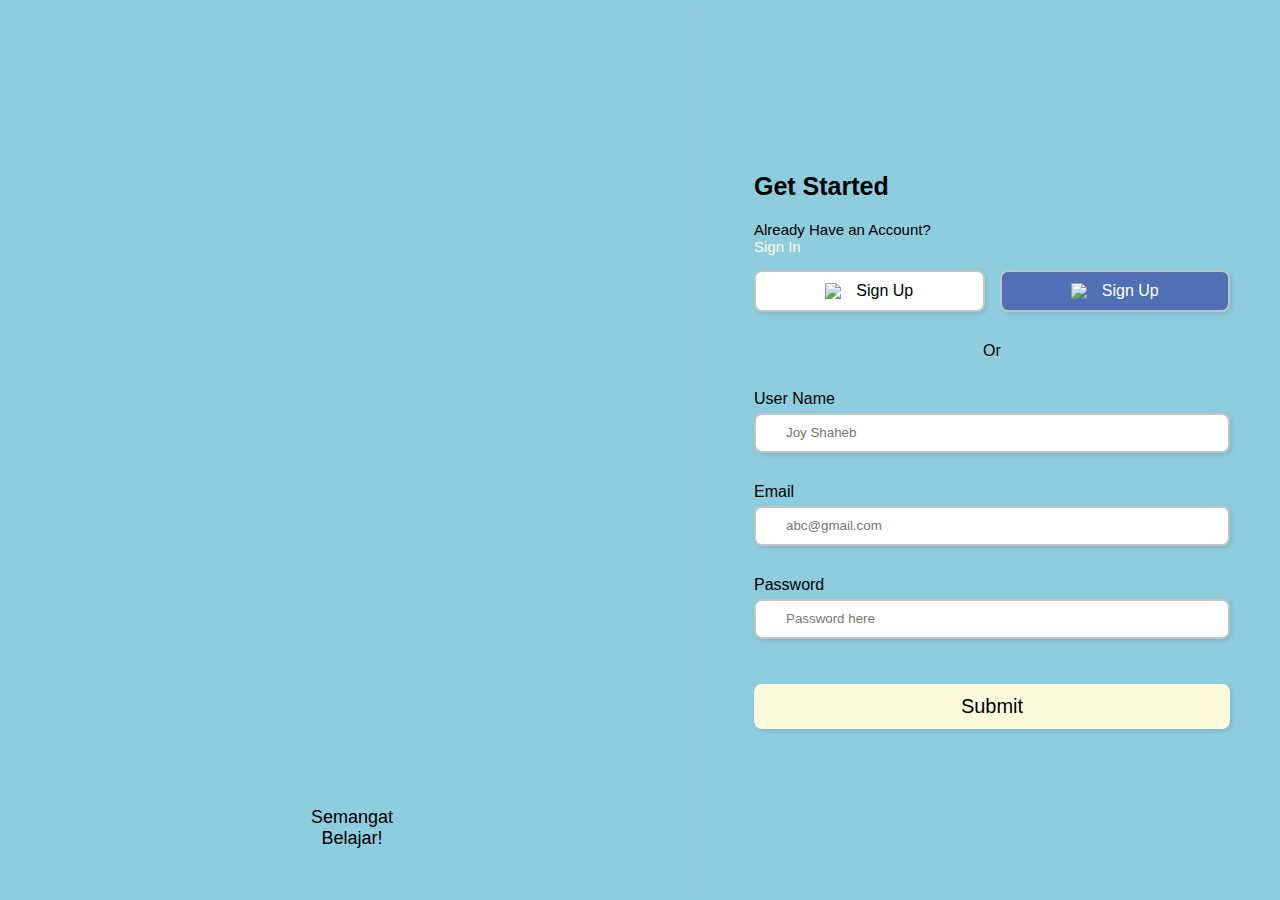
==== index.html @ c8156cbc "index.html" ====
<!DOCTYPE html>
<html lang="en">
  <head>
    <meta charset="UTF-8" />
    <meta http-equiv="X-UA-Compatible" content="IE=edge" />
    <meta name="viewport" content="width=device-width, initial-scale=1.0" />
    <link rel="stylesheet" href="form.css" />
    <link
      rel="stylesheet"
      href="https://use.fontawesome.com/releases/v5.15.4/css/all.css"
      integrity="sha384-DyZ88mC6Up2uqS4h/KRgHuoeGwBcD4Ng9SiP4dIRy0EXTlnuz47vAwmeGwVChigm"
      crossorigin="anonymous"
    />
    <title>Form Validation</title>
  </head>
  <body>
    <div class="container">
      <div class="content">
        <div class="logo">
          <img src="images/logo.svg" alt="" />
        </div>
        <div class="image"></div>
        <div class="text">
          Semangat<br />
          Belajar!
        </div>
      </div>
      <form id="form">
        <div class="social">
          <div class="title">Get Started</div>
          <div class="question">
            Already Have an Account? <br />
            <span>Sign In</span>
          </div>

          <div class="btn">
            <div class="btn-1">
              <img
                src="https://img.icons8.com/color/30/000000/google-logo.png"
              />
              Sign Up
            </div>
            <div class="btn-2">
              <img
                src="https://img.icons8.com/ios-filled/30/ffffff/facebook-new.png"
              />
              Sign Up
            </div>
          </div>

          <div class="or">Or</div>
        </div>

        <!-- Username Input here -->
        <div>
          <label for="username">User Name</label>
          <i class="fas fa-user"></i>
          <input
            type="text"
            name="username"
            id="username"
            placeholder="Joy Shaheb"
          />
          <i class="fas fa-exclamation-circle failure-icon"></i>
          <i class="far fa-check-circle success-icon"></i>
          <div class="error"></div>
        </div>

        <!-- Email Input here -->
        <div>
          <label for="email">Email</label>
          <i class="far fa-envelope"></i>
          <input
            type="email"
            name="email"
            id="email"
            placeholder="abc@gmail.com"
          />
          <i class="fas fa-exclamation-circle failure-icon"></i>
          <i class="far fa-check-circle success-icon"></i>
          <div class="error"></div>
        </div>

        <!-- Password Input here -->
        <div>
          <label for="password">Password</label>
          <i class="fas fa-lock"></i>
          <input
            type="password"
            name="password"
            id="password"
            placeholder="Password here"
          />
          <i class="fas fa-exclamation-circle failure-icon"></i>
          <i class="far fa-check-circle success-icon"></i>
          <div class="error"></div>
        </div>

        <button type="submit" id="submit">Submit</button>
      </form>
    </div>
    <script src="main.js"></script>
  </body>
</html>
---- form.css ----
/**
* ! changing default styles of brower
**/

* {
    margin: 0;
    padding: 0;
    box-sizing: border-box;
  }
  
  body {
    font-family: sans-serif;
  }
  
  .container {
    display: flex;
    flex-direction: row;
    background-color: #8ECDDD;
  }
  
  /**
  * ! style rules for content section
  **/
  
  .content {
    display: flex;
    flex-direction: column;
    justify-content: space-around;
    background-image: url("gbr.png");
    width: 55%;
    min-height: 100vh;
    padding: 10px 20px;
  }
  
  .image {
    background-image: url("./images/illustration.svg");
    background-repeat: no-repeat;
    background-size: contain;
    background-position: center;
    /* border: 2px solid black; */
    height: 65%;
  }
  
  .text {
    text-align: center;
    color: rgb(0, 0, 0);
    font-size: 18px;
  }
  
  /**
  * ! style rules for form section
  **/
  
  form {
    display: flex;
    flex-direction: column;
    justify-content: center;
    width: 45%;
    /* max-width: 400px; */
    box-shadow: 2px 2px 4px rgba(0, 0, 0, 0.1);
    padding: 50px;
  }
  
  .title {
    font-size: 25px;
    font-weight: bold;
    margin-bottom: 20px;
  }
  
  form div input {
    width: 100%;
    height: 40px;
    border-radius: 8px;
    outline: none;
    border: 2px solid #c4c4c4;
    padding: 0 30px;
    box-shadow: 2px 2px 4px rgba(0, 0, 0, 0.1);
  }
  
  label {
    display: block;
    margin-bottom: 5px;
  }
  
  form div {
    position: relative;
    margin-bottom: 15px;
  }
  
  input:focus {
    border: 2px solid #FFFADD;
  }
  
  /**
  * ! style rules for social section
  **/
  
  .btn {
    display: flex;
    flex-direction: row;
    justify-content: space-between;
    gap: 15px;
  }
  
  .btn-1,
  .btn-2 {
    padding: 10px 5px;
    width: 100%;
    display: flex;
    gap: 15px;
    justify-content: center;
    align-items: center;
    border: 2px solid #c4c4c4;
    border-radius: 8px;
    box-shadow: 2px 2px 4px rgba(0, 0, 0, 0.1);
    cursor: pointer;
  }
  .btn-1{
    background-color: white;
  }
  .btn-2 {
    background-color: #4f70b5;
    color: white;
  }
  
  .or {
    text-align: center;
  }
  
  .question {
    font-size: 15px;
  }
  
  span {
    color: #FFFADD;
    cursor: pointer;
  }
  
  /**
  * ! style rules for form icons
  **/
  
  form div i {
    position: absolute;
    padding: 10px;
  }
  
  .success-icon,
  .failure-icon {
    right: 0;
    opacity: 0;
  }
  
  .failure-icon,
  .error {
    color: red;
  }
  
  .success-icon {
    color: green;
  }
  
  .error {
    font-size: 14.5px;
    margin-top: 5px;
  }
  
  /**
  * ! style rules for button 
  **/
  
  button {
    margin-top: 15px;
    width: 100%;
    height: 45px;
    background-color: #FFFADD;
    border: 2px solid #FFFADD;
    border-radius: 8px;
    color: black;
    font-size: 20px;
    cursor: pointer;
    box-shadow: 2px 2px 4px rgba(0, 0, 0, 0.1);
    transition: all 0.1s ease;
  }
  
  button:hover {
    opacity: 0.8;
  }
  
  /**
  * ! Media Queries are here
  **/
  
  @media (max-width: 900px) {
    .container {
      flex-direction: column;
    }
  
    form,
    .content {
      width: 100%;
    }
  
    .btn {
      flex-direction: column;
    }
    .image {
      height: 70vh;
    }
  }
  
  @media (max-width: 425px) {
    form {
      padding: 20px;
    }
  }
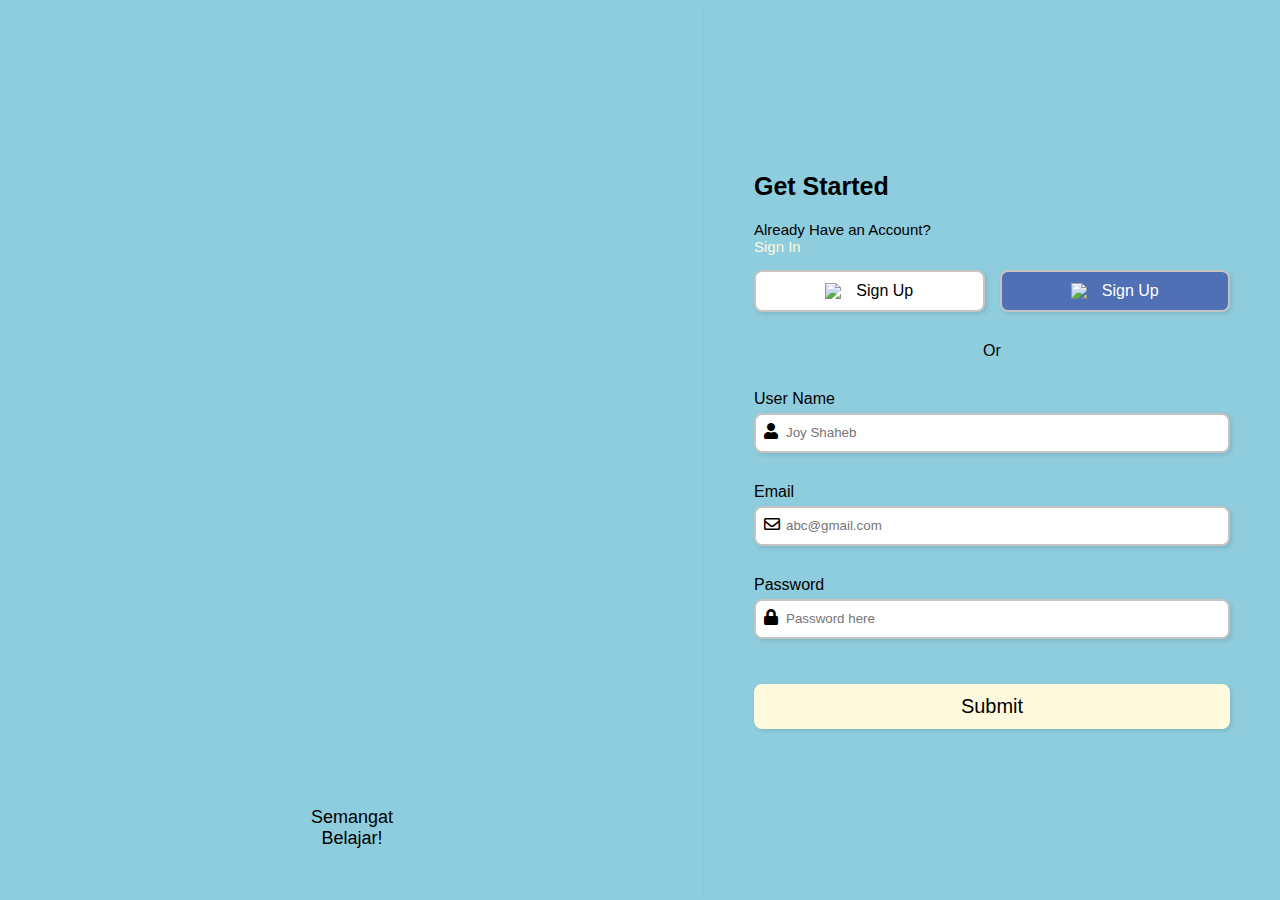
==== commit 8a29e13b: "index.html" ====
--- a/index.html
+++ b/index.html
@@ -8,8 +8,6 @@
     <link
       rel="stylesheet"
       href="https://use.fontawesome.com/releases/v5.15.4/css/all.css"
-      integrity="sha384-DyZ88mC6Up2uqS4h/KRgHuoeGwBcD4Ng9SiP4dIRy0EXTlnuz47vAwmeGwVChigm"
-      crossorigin="anonymous"
     />
     <title>Form Validation</title>
   </head>
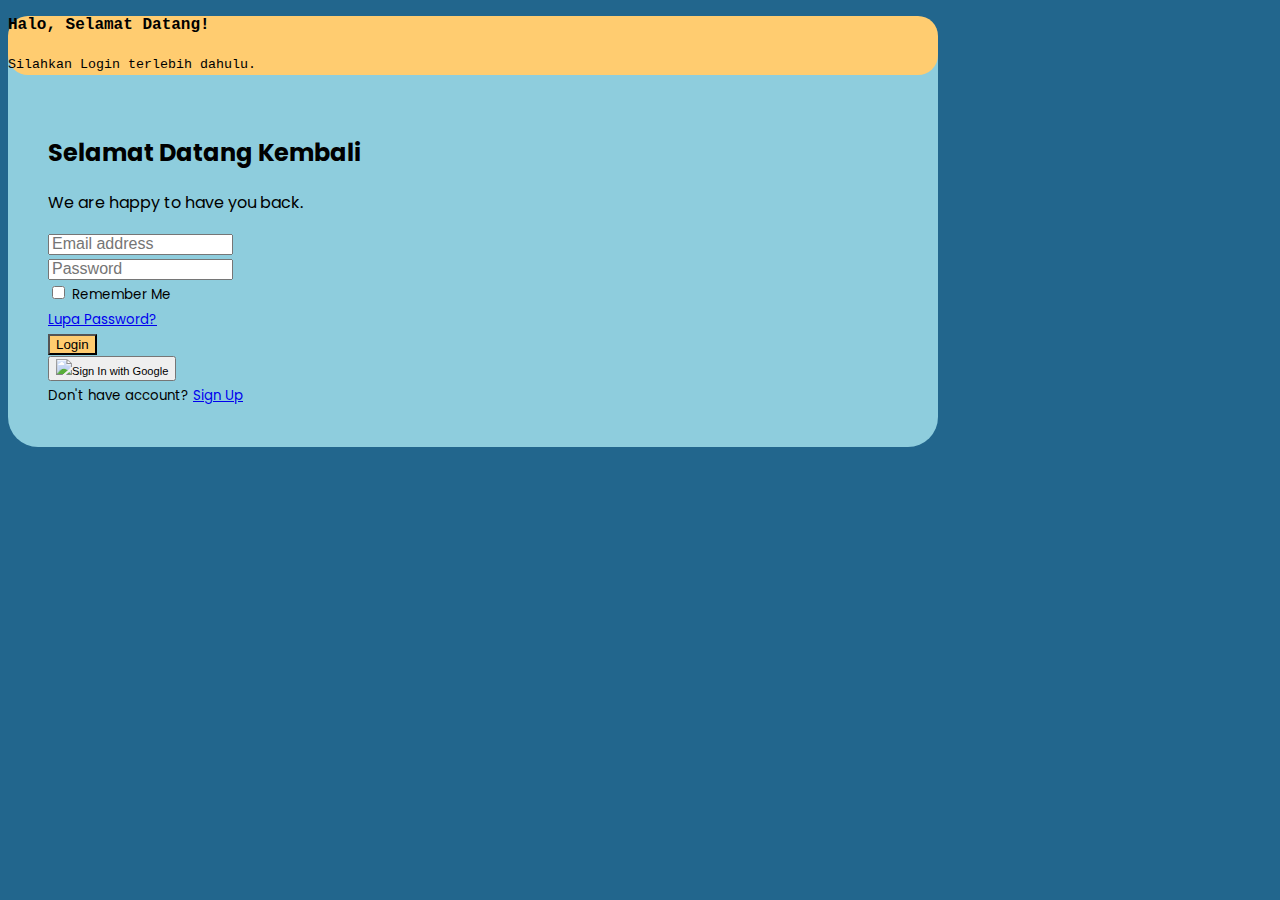
==== commit c7a42e81: "index.html" ====
--- a/index.html
+++ b/index.html
@@ -1,102 +1,59 @@
 <!DOCTYPE html>
 <html lang="en">
-  <head>
-    <meta charset="UTF-8" />
-    <meta http-equiv="X-UA-Compatible" content="IE=edge" />
-    <meta name="viewport" content="width=device-width, initial-scale=1.0" />
-    <link rel="stylesheet" href="form.css" />
-    <link
-      rel="stylesheet"
-      href="https://use.fontawesome.com/releases/v5.15.4/css/all.css"
-    />
-    <title>Form Validation</title>
-  </head>
-  <body>
-    <div class="container">
-      <div class="content">
-        <div class="logo">
-          <img src="images/logo.svg" alt="" />
-        </div>
-        <div class="image"></div>
-        <div class="text">
-          Semangat<br />
-          Belajar!
-        </div>
+  
+<head>
+    <meta charset="UTF-8">
+    <meta http-equiv="X-UA-Compatible" content="IE=edge">
+    <meta name="viewport" content="width=device-width, initial-scale=1.0">
+    <link rel="stylesheet" href="https://cdn.jsdelivr.net/npm/bootstrap@5.2.3/dist/css/bootstrap.min.css" integrity="sha384-rbsA2VBKQhggwzxH7pPCaAqO46MgnOM80zW1RWuH61DGLwZJEdK2Kadq2F9CUG65" crossorigin="anonymous">
+    <link rel="stylesheet" href="style.css">
+    <title>Login</title>
+</head>
+  
+<body>
+     <div class="container d-flex justify-content-center align-items-center min-vh-100">
+    <!-- Login Container -->
+       <div class="row border rounded-5 p-3 shadow box-area" style="background-color: #8ECDDD;">
+    <!-- Left Box -->
+       <div class="col-md-6 rounded-4 d-flex justify-content-center align-items-center flex-column left-box" style="background: #FFCC70;">
+           <p class="text-black fs-2" style="font-family: 'Courier New', Courier, monospace; font-weight: 600;">Halo, Selamat Datang!</p>
+           <small class="text-grey text-wrap text-center" style="width: 17rem;font-family: 'Courier New', Courier, monospace;">Silahkan Login terlebih dahulu.</small>
+       </div> 
+    <!-- Right Box -->
+        
+       <div class="col-md-6 right-box">
+          <div class="row align-items-center">
+                <div class="header-text mb-4">
+                     <h2>Selamat Datang Kembali</h2>
+                     <p>We are happy to have you back.</p>
+                </div>
+                <div class="input-group mb-3">
+                    <input type="text" class="form-control form-control-lg bg-light fs-6" placeholder="Email address">
+                </div>
+                <div class="input-group mb-1">
+                    <input type="password" class="form-control form-control-lg bg-light fs-6" placeholder="Password">
+                </div>
+                <div class="input-group mb-5 d-flex justify-content-between">
+                    <div class="form-check">
+                        <input type="checkbox" class="form-check-input" id="formCheck">
+                        <label for="formCheck" class="form-check-label text-secondary"><small>Remember Me</small></label>
+                    </div>
+                    <div class="forgot">
+                        <small><a href="#">Lupa Password?</a></small>
+                    </div>
+                </div>
+                <div class="input-group mb-3">
+                    <button class="btn btn-lg w-100 fs-6" style="background-color: #FFCC70;">Login</button>
+                </div>
+                <div class="input-group mb-3">
+                    <button class="btn btn-lg btn-light w-100 fs-6"><img src="https://upload.wikimedia.org/wikipedia/commons/thumb/c/c1/Google_%22G%22_logo.svg/2048px-Google_%22G%22_logo.svg.png" style="width:20px" class="me-2"><small>Sign In with Google</small></button>
+                </div>
+                <div class="row">
+                    <small>Don't have account? <a href="#">Sign Up</a></small>
+                </div>
+          </div>
+       </div> 
       </div>
-      <form id="form">
-        <div class="social">
-          <div class="title">Get Started</div>
-          <div class="question">
-            Already Have an Account? <br />
-            <span>Sign In</span>
-          </div>
-
-          <div class="btn">
-            <div class="btn-1">
-              <img
-                src="https://img.icons8.com/color/30/000000/google-logo.png"
-              />
-              Sign Up
-            </div>
-            <div class="btn-2">
-              <img
-                src="https://img.icons8.com/ios-filled/30/ffffff/facebook-new.png"
-              />
-              Sign Up
-            </div>
-          </div>
-
-          <div class="or">Or</div>
-        </div>
-
-        <!-- Username Input here -->
-        <div>
-          <label for="username">User Name</label>
-          <i class="fas fa-user"></i>
-          <input
-            type="text"
-            name="username"
-            id="username"
-            placeholder="Joy Shaheb"
-          />
-          <i class="fas fa-exclamation-circle failure-icon"></i>
-          <i class="far fa-check-circle success-icon"></i>
-          <div class="error"></div>
-        </div>
-
-        <!-- Email Input here -->
-        <div>
-          <label for="email">Email</label>
-          <i class="far fa-envelope"></i>
-          <input
-            type="email"
-            name="email"
-            id="email"
-            placeholder="abc@gmail.com"
-          />
-          <i class="fas fa-exclamation-circle failure-icon"></i>
-          <i class="far fa-check-circle success-icon"></i>
-          <div class="error"></div>
-        </div>
-
-        <!-- Password Input here -->
-        <div>
-          <label for="password">Password</label>
-          <i class="fas fa-lock"></i>
-          <input
-            type="password"
-            name="password"
-            id="password"
-            placeholder="Password here"
-          />
-          <i class="fas fa-exclamation-circle failure-icon"></i>
-          <i class="far fa-check-circle success-icon"></i>
-          <div class="error"></div>
-        </div>
-
-        <button type="submit" id="submit">Submit</button>
-      </form>
     </div>
-    <script src="main.js"></script>
-  </body>
+</body>
 </html>
--- a/style.css
+++ b/style.css
@@ -0,0 +1,38 @@
+@import url('https://fonts.googleapis.com/css2?family=Poppins:wght@400;500&display=swap');
+
+body{
+    font-family: 'Poppins', sans-serif;
+    background: #22668D;
+}
+
+/* Login container */
+.box-area{
+    width: 930px;
+}
+
+.right-box{
+    padding: 40px 30px 40px 40px;
+}
+
+::placeholder{
+    font-size: 16px;
+}
+.rounded-4{
+    border-radius: 20px;
+}
+.rounded-5{
+    border-radius: 30px;
+}
+
+@media only screen and (max-width: 768px){
+     .box-area{
+        margin: 0 10px;
+     }
+     .left-box{
+        height: 100px;
+        overflow: hidden;
+     }
+     .right-box{
+        padding: 20px;
+     }
+}
